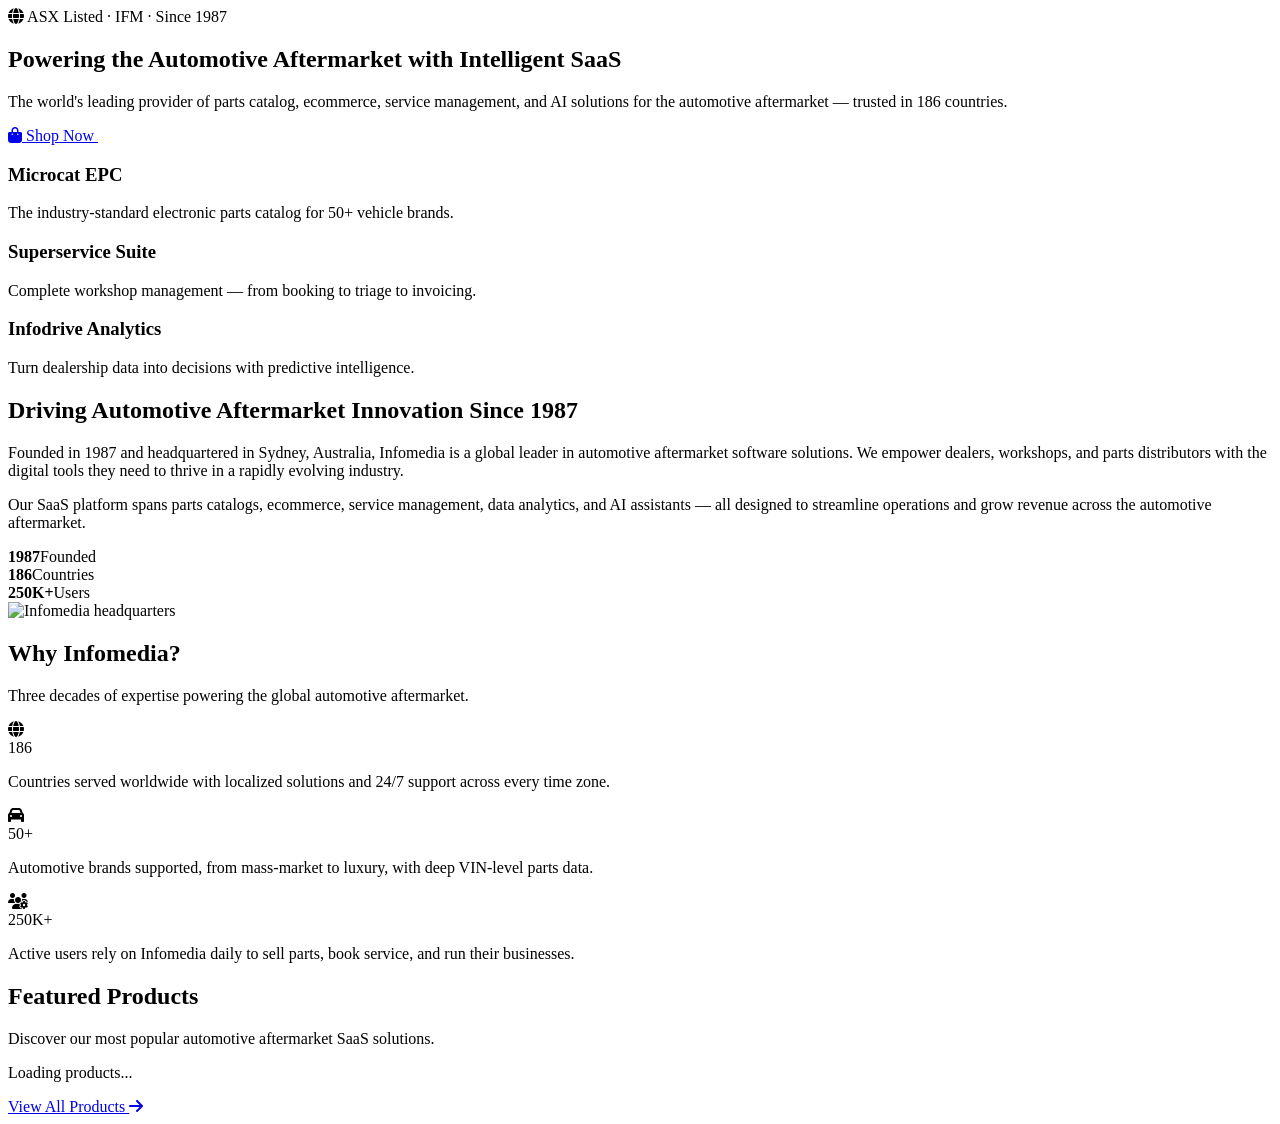
==== index.html @ 9fd180f4 "Add files via upload" ====
<!DOCTYPE html>
<html lang="en">
<!-- index.html: 入口文件，自动重定向到 home.html -->
<head>
  <meta charset="UTF-8">
  <title>Infomedia</title>
  <!-- 立即跳转到首页 -->
  <meta http-equiv="refresh" content="0; url=home.html">
  <script>window.location.href = 'home.html';</script>
</head>
<body>Redirecting to <a href="home.html">home page</a>...</body>
</html>
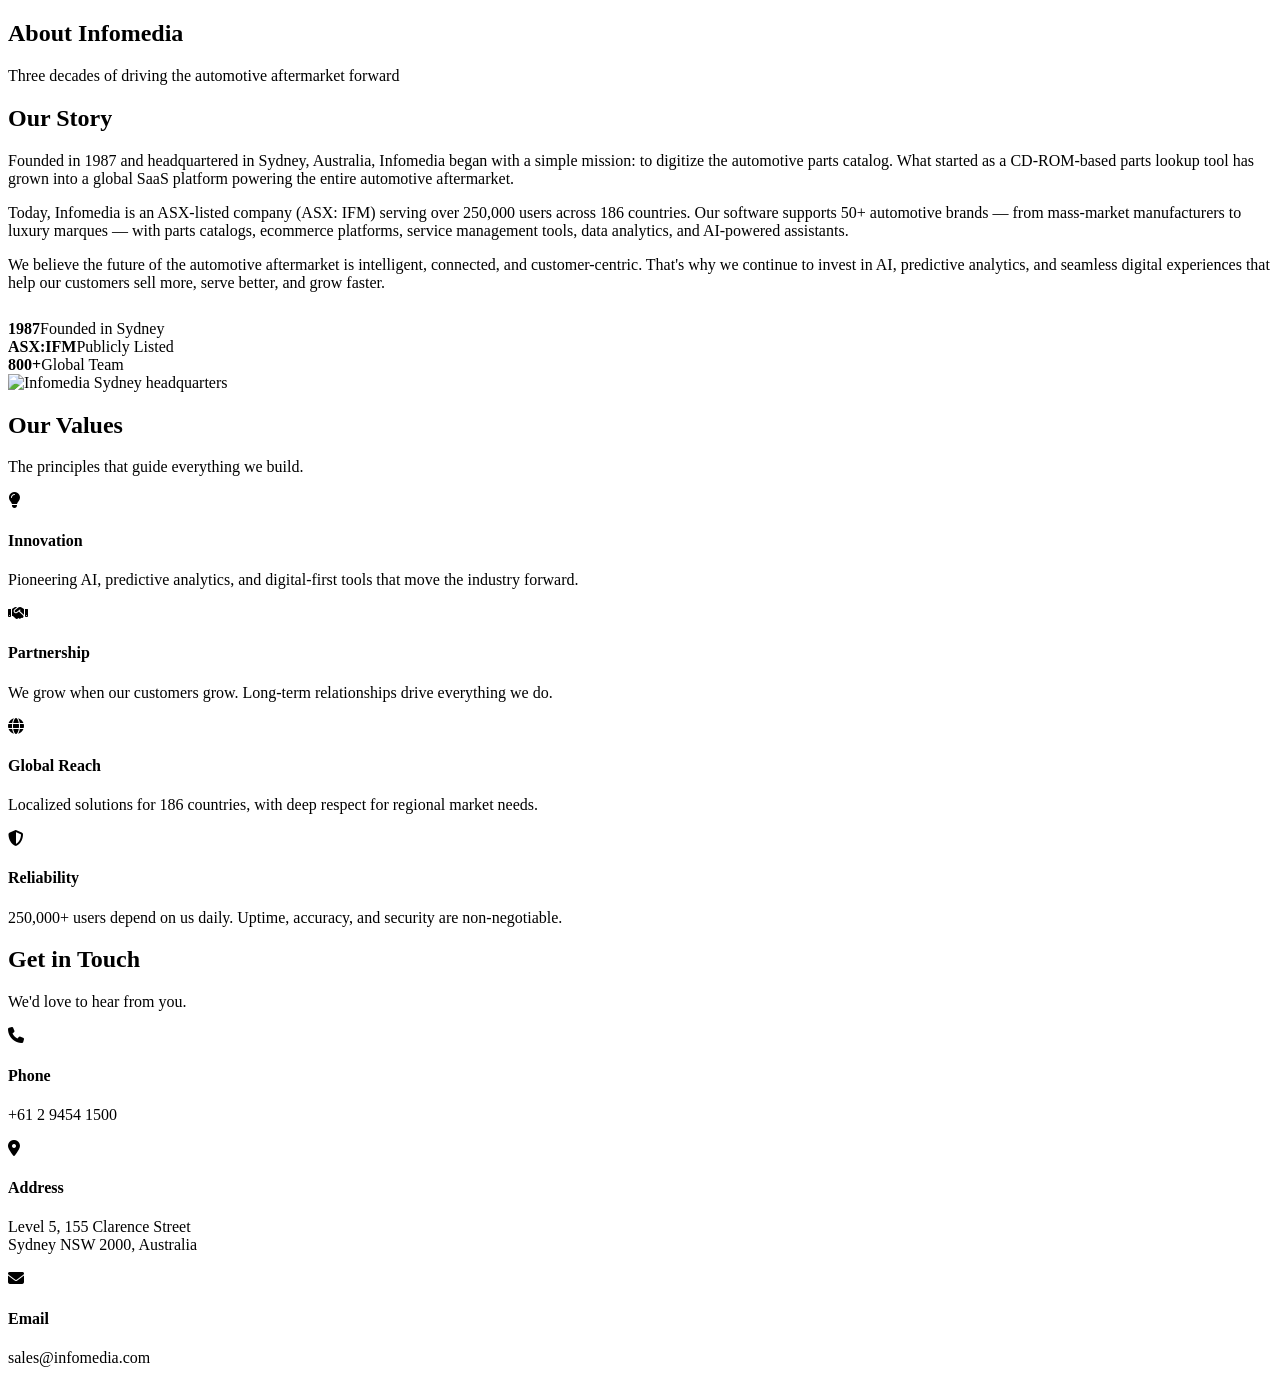
==== commit a3f7e47b: "Add files via upload" ====
--- a/index.html
+++ b/index.html
@@ -1,12 +1,116 @@
 <!DOCTYPE html>
 <html lang="en">
-<!-- index.html: 入口文件，自动重定向到 home.html -->
+<!-- about.html: 关于我们 - 公司故事 + 价值观 + 联系信息 -->
 <head>
   <meta charset="UTF-8">
-  <title>Infomedia</title>
-  <!-- 立即跳转到首页 -->
-  <meta http-equiv="refresh" content="0; url=home.html">
-  <script>window.location.href = 'home.html';</script>
+  <meta name="viewport" content="width=device-width, initial-scale=1.0">
+  <title>About Us | Infomedia</title>
+  <meta name="description" content="Infomedia: founded in 1987, headquartered in Sydney, Australia. Powering the automotive aftermarket worldwide.">
+  <link rel="preconnect" href="https://fonts.googleapis.com">
+  <link rel="preconnect" href="https://fonts.gstatic.com" crossorigin>
+  <link href="https://fonts.googleapis.com/css2?family=Space+Grotesk:wght@400;500;600;700&family=Inter:wght@400;500;600;700&family=JetBrains+Mono:wght@500;700&display=swap" rel="stylesheet">
+  <link rel="stylesheet" href="https://cdnjs.cloudflare.com/ajax/libs/font-awesome/6.5.1/css/all.min.css">
+  <link rel="stylesheet" href="css/style.css">
 </head>
-<body>Redirecting to <a href="home.html">home page</a>...</body>
-</html>
+<body>
+  <div id="header-mount"></div>
+
+  <main>
+    <!-- 顶部标题区 -->
+    <section class="about-hero">
+      <h1>About Infomedia</h1>
+      <p>Three decades of driving the automotive aftermarket forward</p>
+    </section>
+
+    <!-- 公司故事（1987 成立，悉尼总部） -->
+    <section class="section">
+      <div class="container">
+        <div class="about-story">
+          <div>
+            <h2>Our Story</h2>
+            <p>Founded in 1987 and headquartered in Sydney, Australia, Infomedia began with a simple mission: to digitize the automotive parts catalog. What started as a CD-ROM-based parts lookup tool has grown into a global SaaS platform powering the entire automotive aftermarket.</p>
+            <p>Today, Infomedia is an ASX-listed company (ASX: IFM) serving over 250,000 users across 186 countries. Our software supports 50+ automotive brands — from mass-market manufacturers to luxury marques — with parts catalogs, ecommerce platforms, service management tools, data analytics, and AI-powered assistants.</p>
+            <p>We believe the future of the automotive aftermarket is intelligent, connected, and customer-centric. That's why we continue to invest in AI, predictive analytics, and seamless digital experiences that help our customers sell more, serve better, and grow faster.</p>
+            <div class="stat-row" style="margin-top:28px;">
+              <div class="stat"><strong>1987</strong><span>Founded in Sydney</span></div>
+              <div class="stat"><strong>ASX:IFM</strong><span>Publicly Listed</span></div>
+              <div class="stat"><strong>800+</strong><span>Global Team</span></div>
+            </div>
+          </div>
+          <!-- 公司图片 800×450（16:9） -->
+          <div class="about-image">
+            <img src="https://trae-api-cn.mchost.guru/api/ide/v1/text_to_image?prompt=modern%20Sydney%20office%20building%20technology%20company%20headquarters%20automotive%20software%20bright&image_size=landscape_16_9" alt="Infomedia Sydney headquarters">
+          </div>
+        </div>
+      </div>
+    </section>
+
+    <!-- 价值观卡片（4 个） -->
+    <section class="section section-alt">
+      <div class="container">
+        <div class="section-title">
+          <h2>Our Values</h2>
+          <p>The principles that guide everything we build.</p>
+          <div class="title-divider"></div>
+        </div>
+        <div class="values-grid">
+          <div class="value-card">
+            <div class="value-icon"><i class="fa-solid fa-lightbulb"></i></div>
+            <h4>Innovation</h4>
+            <p>Pioneering AI, predictive analytics, and digital-first tools that move the industry forward.</p>
+          </div>
+          <div class="value-card">
+            <div class="value-icon"><i class="fa-solid fa-handshake"></i></div>
+            <h4>Partnership</h4>
+            <p>We grow when our customers grow. Long-term relationships drive everything we do.</p>
+          </div>
+          <div class="value-card">
+            <div class="value-icon"><i class="fa-solid fa-globe"></i></div>
+            <h4>Global Reach</h4>
+            <p>Localized solutions for 186 countries, with deep respect for regional market needs.</p>
+          </div>
+          <div class="value-card">
+            <div class="value-icon"><i class="fa-solid fa-shield-halved"></i></div>
+            <h4>Reliability</h4>
+            <p>250,000+ users depend on us daily. Uptime, accuracy, and security are non-negotiable.</p>
+          </div>
+        </div>
+      </div>
+    </section>
+
+    <!-- 联系信息 -->
+    <section class="section">
+      <div class="container">
+        <div class="section-title">
+          <h2>Get in Touch</h2>
+          <p>We'd love to hear from you.</p>
+          <div class="title-divider"></div>
+        </div>
+        <div class="contact-card">
+          <div class="contact-item">
+            <i class="fa-solid fa-phone"></i>
+            <h4>Phone</h4>
+            <p>+61 2 9454 1500</p>
+          </div>
+          <div class="contact-item">
+            <i class="fa-solid fa-location-dot"></i>
+            <h4>Address</h4>
+            <p>Level 5, 155 Clarence Street<br>Sydney NSW 2000, Australia</p>
+          </div>
+          <div class="contact-item">
+            <i class="fa-solid fa-envelope"></i>
+            <h4>Email</h4>
+            <p>sales@infomedia.com</p>
+          </div>
+        </div>
+      </div>
+    </section>
+  </main>
+
+  <div id="footer-mount"></div>
+
+  <script src="js/storage.js"></script>
+  <script src="js/validation.js"></script>
+  <script src="js/main.js"></script>
+</body>
+</html>
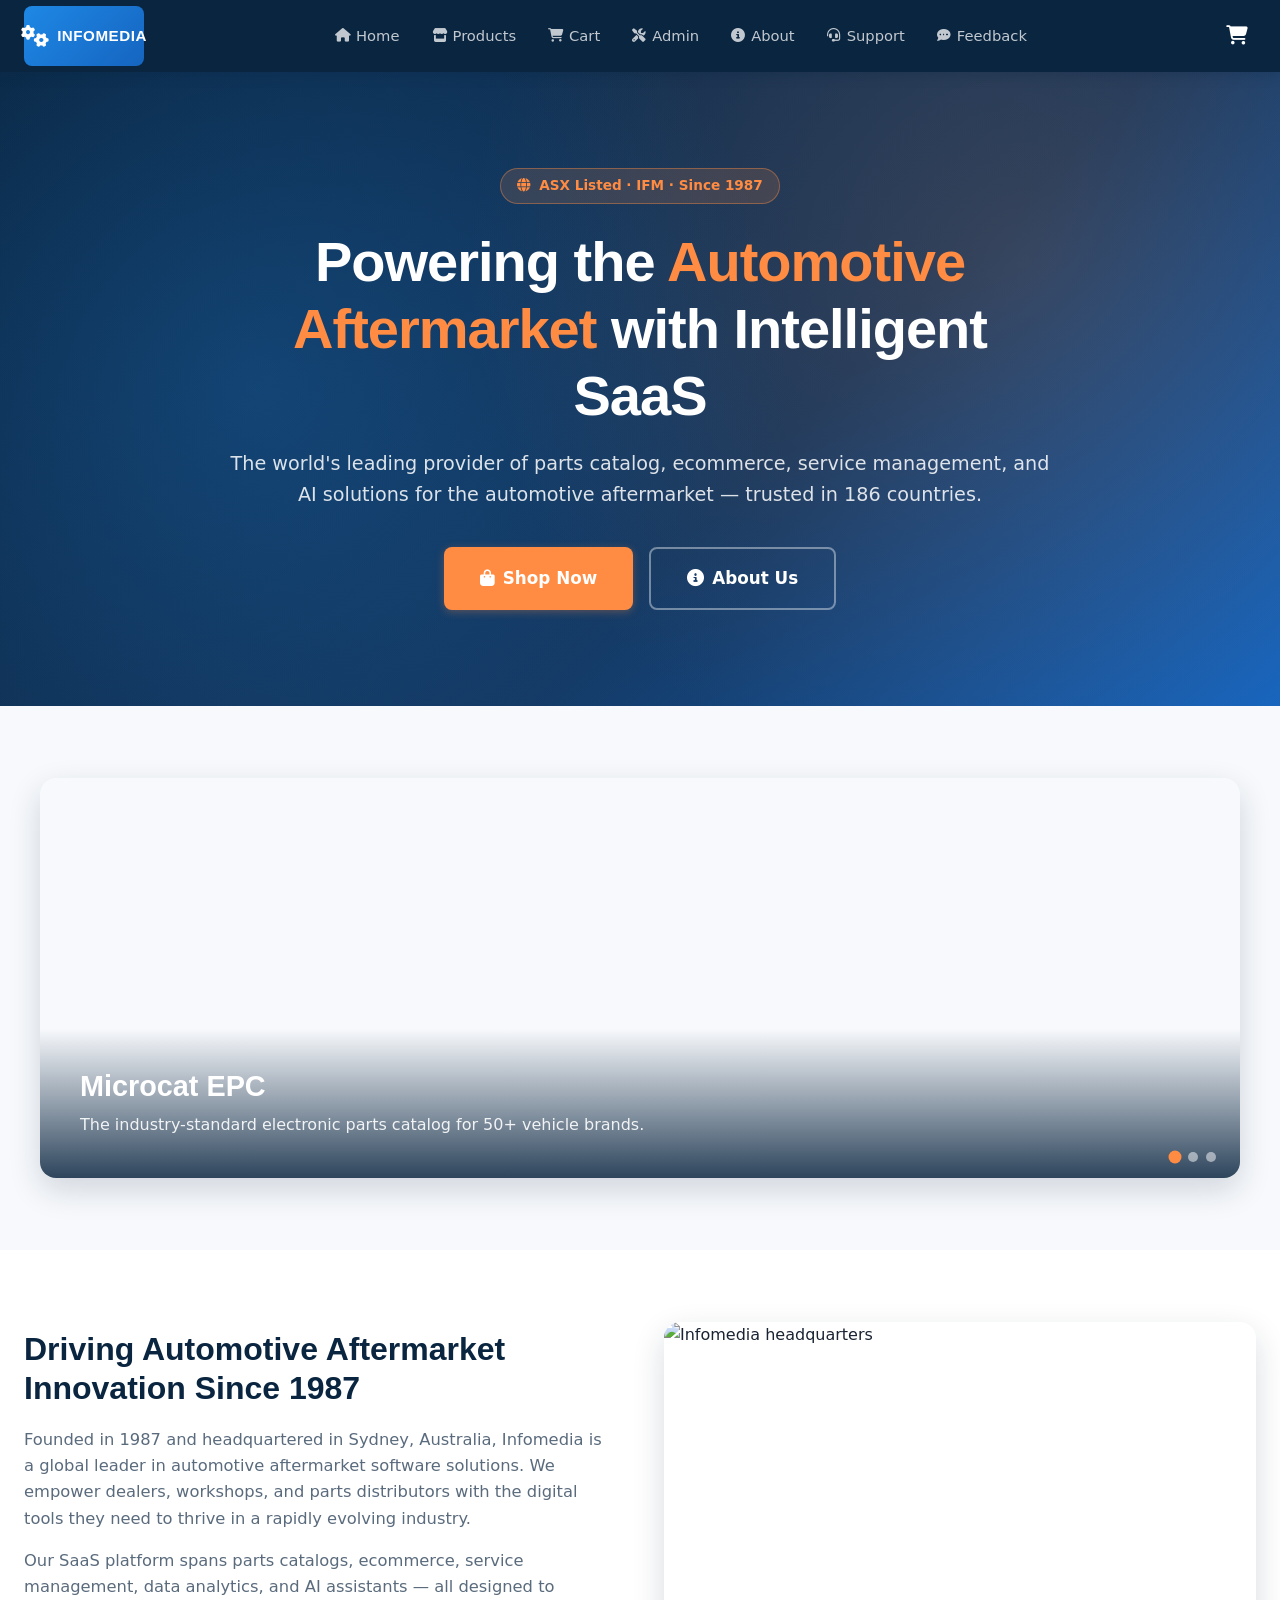
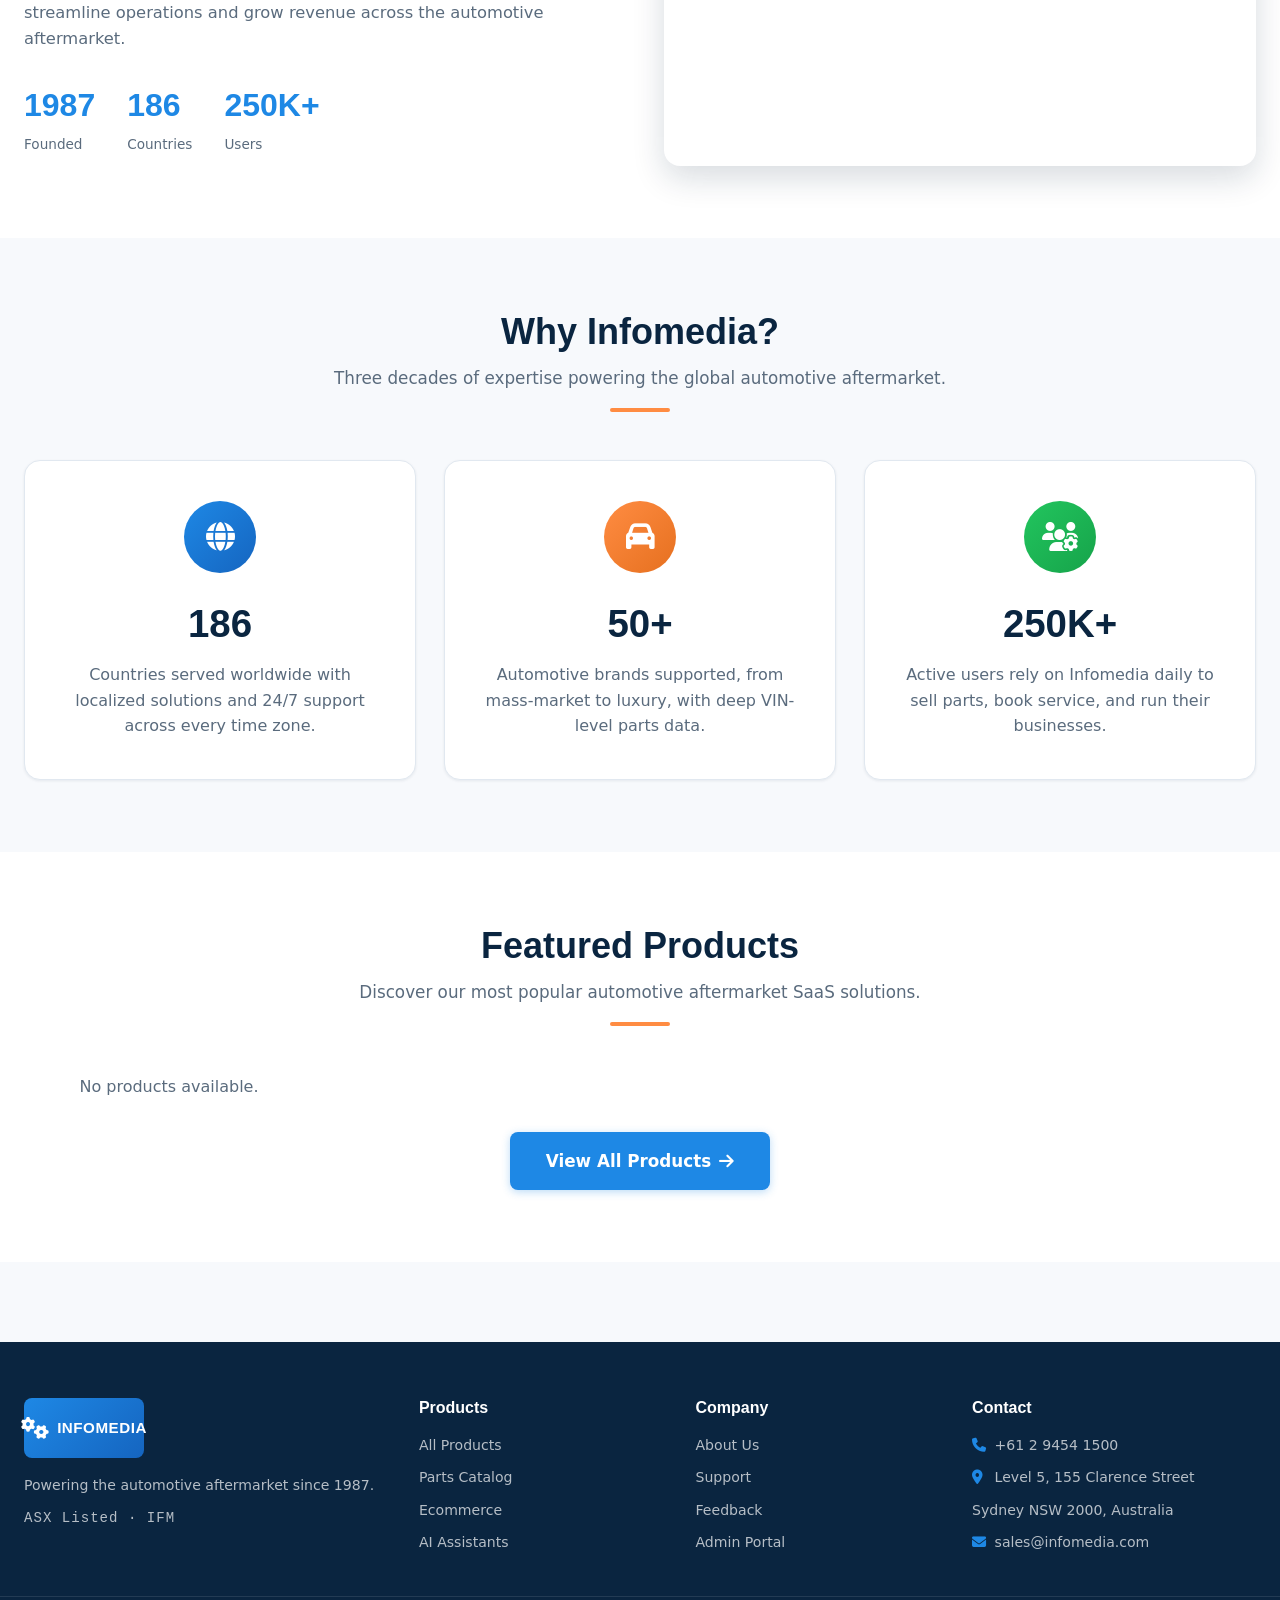
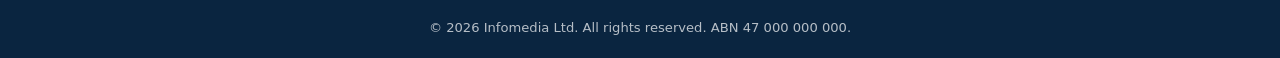
==== commit 2f221ee3: "Add files via upload" ====
--- a/index.html
+++ b/index.html
@@ -1,116 +1,166 @@
 <!DOCTYPE html>
 <html lang="en">
-<!-- about.html: 关于我们 - 公司故事 + 价值观 + 联系信息 -->
+<!-- home.html: 首页 - Hero + Banner 轮播 + 公司简介 + 特色卡片 + 精选产品 -->
 <head>
   <meta charset="UTF-8">
   <meta name="viewport" content="width=device-width, initial-scale=1.0">
-  <title>About Us | Infomedia</title>
-  <meta name="description" content="Infomedia: founded in 1987, headquartered in Sydney, Australia. Powering the automotive aftermarket worldwide.">
+  <title>Infomedia | Automotive Aftermarket SaaS Solutions</title>
+  <meta name="description" content="Infomedia - ASX-listed leader in automotive aftermarket software since 1987. Serving 186 countries, 50+ brands, 250,000+ users.">
+  <!-- Google Fonts: Space Grotesk(标题) + Inter(正文) + JetBrains Mono(价格) -->
   <link rel="preconnect" href="https://fonts.googleapis.com">
   <link rel="preconnect" href="https://fonts.gstatic.com" crossorigin>
   <link href="https://fonts.googleapis.com/css2?family=Space+Grotesk:wght@400;500;600;700&family=Inter:wght@400;500;600;700&family=JetBrains+Mono:wght@500;700&display=swap" rel="stylesheet">
+  <!-- Font Awesome CDN 图标 -->
   <link rel="stylesheet" href="https://cdnjs.cloudflare.com/ajax/libs/font-awesome/6.5.1/css/all.min.css">
-  <link rel="stylesheet" href="css/style.css">
+  <!-- 修改了这里：去掉了 css/ -->
+  <link rel="stylesheet" href="style.css">
 </head>
 <body>
+  <!-- Header 挂载点（由 main.js 动态注入） -->
   <div id="header-mount"></div>
 
   <main>
-    <!-- 顶部标题区 -->
-    <section class="about-hero">
-      <h1>About Infomedia</h1>
-      <p>Three decades of driving the automotive aftermarket forward</p>
+    <!-- ===== Hero 区域 ===== -->
+    <section class="hero">
+      <div class="hero-content">
+        <span class="hero-badge">
+          <i class="fa-solid fa-globe"></i> ASX Listed · IFM · Since 1987
+        </span>
+        <h1>Powering the <span class="accent">Automotive Aftermarket</span> with Intelligent SaaS</h1>
+        <p>The world's leading provider of parts catalog, ecommerce, service management, and AI solutions for the automotive aftermarket — trusted in 186 countries.</p>
+        <div class="hero-actions">
+          <a href="products.html" class="btn btn-accent btn-lg">
+            <i class="fa-solid fa-bag-shopping"></i> Shop Now
+          </a>
+          <a href="about.html" class="btn btn-outline btn-lg" style="color:#fff; border-color:rgba(255,255,255,0.4);">
+            <i class="fa-solid fa-circle-info"></i> About Us
+          </a>
+        </div>
+      </div>
     </section>
 
-    <!-- 公司故事（1987 成立，悉尼总部） -->
+    <!-- ===== Banner 轮播图（3 张，1200×400） ===== -->
     <section class="section">
       <div class="container">
-        <div class="about-story">
-          <div>
-            <h2>Our Story</h2>
-            <p>Founded in 1987 and headquartered in Sydney, Australia, Infomedia began with a simple mission: to digitize the automotive parts catalog. What started as a CD-ROM-based parts lookup tool has grown into a global SaaS platform powering the entire automotive aftermarket.</p>
-            <p>Today, Infomedia is an ASX-listed company (ASX: IFM) serving over 250,000 users across 186 countries. Our software supports 50+ automotive brands — from mass-market manufacturers to luxury marques — with parts catalogs, ecommerce platforms, service management tools, data analytics, and AI-powered assistants.</p>
-            <p>We believe the future of the automotive aftermarket is intelligent, connected, and customer-centric. That's why we continue to invest in AI, predictive analytics, and seamless digital experiences that help our customers sell more, serve better, and grow faster.</p>
-            <div class="stat-row" style="margin-top:28px;">
-              <div class="stat"><strong>1987</strong><span>Founded in Sydney</span></div>
-              <div class="stat"><strong>ASX:IFM</strong><span>Publicly Listed</span></div>
-              <div class="stat"><strong>800+</strong><span>Global Team</span></div>
+        <div class="banner-carousel" id="bannerCarousel">
+          <!-- 轮播图 1 -->
+          <div class="banner-slide active" style="background-image: url('https://trae-api-cn.mchost.guru/api/ide/v1/text_to_image?prompt=modern%20automotive%20workshop%20with%20digital%20screens%20parts%20catalog%20software%20blue%20tone&image_size=landscape_16_9');">
+            <div class="banner-slide-content">
+              <h3>Microcat EPC</h3>
+              <p>The industry-standard electronic parts catalog for 50+ vehicle brands.</p>
             </div>
           </div>
-          <!-- 公司图片 800×450（16:9） -->
-          <div class="about-image">
-            <img src="https://trae-api-cn.mchost.guru/api/ide/v1/text_to_image?prompt=modern%20Sydney%20office%20building%20technology%20company%20headquarters%20automotive%20software%20bright&image_size=landscape_16_9" alt="Infomedia Sydney headquarters">
+          <!-- 轮播图 2 -->
+          <div class="banner-slide" style="background-image: url('https://trae-api-cn.mchost.guru/api/ide/v1/text_to_image?prompt=automotive%20service%20center%20technician%20tablet%20booking%20scheduling%20modern%20interface&image_size=landscape_16_9');">
+            <div class="banner-slide-content">
+              <h3>Superservice Suite</h3>
+              <p>Complete workshop management — from booking to triage to invoicing.</p>
+            </div>
+          </div>
+          <!-- 轮播图 3 -->
+          <div class="banner-slide" style="background-image: url('https://trae-api-cn.mchost.guru/api/ide/v1/text_to_image?prompt=automotive%20data%20analytics%20dashboard%20charts%20business%20intelligence%20dark%20blue%20theme&image_size=landscape_16_9');">
+            <div class="banner-slide-content">
+              <h3>Infodrive Analytics</h3>
+              <p>Turn dealership data into decisions with predictive intelligence.</p>
+            </div>
+          </div>
+          <!-- 轮播指示器 -->
+          <div class="banner-dots">
+            <span class="banner-dot active"></span>
+            <span class="banner-dot"></span>
+            <span class="banner-dot"></span>
           </div>
         </div>
       </div>
     </section>
 
-    <!-- 价值观卡片（4 个） -->
+    <!-- ===== 公司简介 ===== -->
     <section class="section section-alt">
       <div class="container">
-        <div class="section-title">
-          <h2>Our Values</h2>
-          <p>The principles that guide everything we build.</p>
-          <div class="title-divider"></div>
-        </div>
-        <div class="values-grid">
-          <div class="value-card">
-            <div class="value-icon"><i class="fa-solid fa-lightbulb"></i></div>
-            <h4>Innovation</h4>
-            <p>Pioneering AI, predictive analytics, and digital-first tools that move the industry forward.</p>
+        <div class="intro-grid">
+          <div class="intro-text">
+            <h2>Driving Automotive Aftermarket Innovation Since 1987</h2>
+            <p>Founded in 1987 and headquartered in Sydney, Australia, Infomedia is a global leader in automotive aftermarket software solutions. We empower dealers, workshops, and parts distributors with the digital tools they need to thrive in a rapidly evolving industry.</p>
+            <p>Our SaaS platform spans parts catalogs, ecommerce, service management, data analytics, and AI assistants — all designed to streamline operations and grow revenue across the automotive aftermarket.</p>
+            <div class="stat-row">
+              <div class="stat"><strong>1987</strong><span>Founded</span></div>
+              <div class="stat"><strong>186</strong><span>Countries</span></div>
+              <div class="stat"><strong>250K+</strong><span>Users</span></div>
+            </div>
           </div>
-          <div class="value-card">
-            <div class="value-icon"><i class="fa-solid fa-handshake"></i></div>
-            <h4>Partnership</h4>
-            <p>We grow when our customers grow. Long-term relationships drive everything we do.</p>
-          </div>
-          <div class="value-card">
-            <div class="value-icon"><i class="fa-solid fa-globe"></i></div>
-            <h4>Global Reach</h4>
-            <p>Localized solutions for 186 countries, with deep respect for regional market needs.</p>
-          </div>
-          <div class="value-card">
-            <div class="value-icon"><i class="fa-solid fa-shield-halved"></i></div>
-            <h4>Reliability</h4>
-            <p>250,000+ users depend on us daily. Uptime, accuracy, and security are non-negotiable.</p>
+          <div class="intro-image">
+            <img src="https://trae-api-cn.mchost.guru/api/ide/v1/text_to_image?prompt=Infomedia%20Sydney%20headquarters%20office%20building%20modern%20automotive%20technology%20company&image_size=landscape_4_3" alt="Infomedia headquarters">
           </div>
         </div>
       </div>
     </section>
 
-    <!-- 联系信息 -->
+    <!-- ===== 特色卡片（3 个） ===== -->
     <section class="section">
       <div class="container">
         <div class="section-title">
-          <h2>Get in Touch</h2>
-          <p>We'd love to hear from you.</p>
+          <h2>Why Infomedia?</h2>
+          <p>Three decades of expertise powering the global automotive aftermarket.</p>
           <div class="title-divider"></div>
         </div>
-        <div class="contact-card">
-          <div class="contact-item">
-            <i class="fa-solid fa-phone"></i>
-            <h4>Phone</h4>
-            <p>+61 2 9454 1500</p>
+        <div class="feature-grid">
+          <!-- 卡片 1：全球 186 国 -->
+          <div class="feature-card">
+            <div class="feature-icon"><i class="fa-solid fa-globe"></i></div>
+            <div class="stat">186</div>
+            <p>Countries served worldwide with localized solutions and 24/7 support across every time zone.</p>
           </div>
-          <div class="contact-item">
-            <i class="fa-solid fa-location-dot"></i>
-            <h4>Address</h4>
-            <p>Level 5, 155 Clarence Street<br>Sydney NSW 2000, Australia</p>
+          <!-- 卡片 2：50+ 汽车品牌 -->
+          <div class="feature-card">
+            <div class="feature-icon"><i class="fa-solid fa-car"></i></div>
+            <div class="stat">50+</div>
+            <p>Automotive brands supported, from mass-market to luxury, with deep VIN-level parts data.</p>
           </div>
-          <div class="contact-item">
-            <i class="fa-solid fa-envelope"></i>
-            <h4>Email</h4>
-            <p>sales@infomedia.com</p>
+          <!-- 卡片 3：25 万+ 用户 -->
+          <div class="feature-card">
+            <div class="feature-icon"><i class="fa-solid fa-users-gear"></i></div>
+            <div class="stat">250K+</div>
+            <p>Active users rely on Infomedia daily to sell parts, book service, and run their businesses.</p>
           </div>
+        </div>
+      </div>
+    </section>
+
+    <!-- ===== 精选产品（4 个） ===== -->
+    <section class="section section-alt">
+      <div class="container">
+        <div class="section-title">
+          <h2>Featured Products</h2>
+          <p>Discover our most popular automotive aftermarket SaaS solutions.</p>
+          <div class="title-divider"></div>
+        </div>
+        <div class="product-grid" id="featuredGrid">
+          <!-- 由 products.js 动态渲染 -->
+          <p class="text-muted text-center">Loading products...</p>
+        </div>
+        <div class="text-center mt-4">
+          <a href="products.html" class="btn btn-primary btn-lg">
+            View All Products <i class="fa-solid fa-arrow-right"></i>
+          </a>
         </div>
       </div>
     </section>
   </main>
 
+  <!-- Footer 挂载点 -->
   <div id="footer-mount"></div>
 
-  <script src="js/storage.js"></script>
-  <script src="js/validation.js"></script>
-  <script src="js/main.js"></script>
+  <!-- JS 模块加载（顺序：storage → validation → main → products） -->
+  <!-- 修改了这里：去掉了 js/ -->
+  <script src="storage.js"></script>
+  <script src="validation.js"></script>
+  <script src="main.js"></script>
+  <script src="products.js"></script>
+  <script>
+    // 首页初始化精选产品（ES7 async/await 由 products.js 处理）
+    document.addEventListener('DOMContentLoaded', () => {
+      Products.initFeaturedProducts();
+    });
+  </script>
 </body>
 </html>
--- a/style.css
+++ b/style.css
@@ -0,0 +1,1946 @@
+/* ============================================================
+   Infomedia 电商平台 - 全局样式表
+   设计系统：深海军蓝(#0A2540) + 电光蓝(#1E88E5) + 琥珀橙(#FF8C42)
+   桌面优先响应式：桌面 4列 / 平板 3列 / 手机 2列
+   ============================================================ */
+
+/* ---------- 1. CSS 变量（设计令牌） ---------- */
+:root {
+  /* 主色 - 科技感 */
+  --navy: #0A2540;
+  --navy-light: #14365E;
+  --electric: #1E88E5;
+  --electric-dark: #1565C0;
+
+  /* 强调色 - 汽车工业感 */
+  --amber: #FF8C42;
+  --amber-dark: #E6701F;
+
+  /* 中性色 */
+  --bg: #F7F9FC;
+  --bg-alt: #FFFFFF;
+  --text: #1A2332;
+  --text-muted: #5A6B7D;
+  --border: #E1E8F0;
+
+  /* 语义色 */
+  --success: #22C55E;
+  --warning: #F59E0B;
+  --danger: #EF4444;
+
+  /* 阴影 */
+  --shadow-sm: 0 1px 3px rgba(10, 37, 64, 0.08);
+  --shadow-md: 0 4px 16px rgba(10, 37, 64, 0.10);
+  --shadow-lg: 0 12px 32px rgba(10, 37, 64, 0.16);
+
+  /* 圆角 */
+  --radius-sm: 6px;
+  --radius-md: 8px;
+  --radius-lg: 16px;
+
+  /* 字体 */
+  --font-display: 'Space Grotesk', sans-serif;
+  --font-body: 'Inter', system-ui, sans-serif;
+  --font-mono: 'JetBrains Mono', monospace;
+}
+
+/* ---------- 2. 基础重置 ---------- */
+* {
+  margin: 0;
+  padding: 0;
+  box-sizing: border-box;
+}
+
+html {
+  scroll-behavior: smooth;
+}
+
+body {
+  font-family: var(--font-body);
+  color: var(--text);
+  background: var(--bg);
+  line-height: 1.6;
+  min-height: 100vh;
+  display: flex;
+  flex-direction: column;
+}
+
+a {
+  color: inherit;
+  text-decoration: none;
+}
+
+img {
+  max-width: 100%;
+  display: block;
+}
+
+h1, h2, h3, h4, h5 {
+  font-family: var(--font-display);
+  font-weight: 700;
+  line-height: 1.2;
+  color: var(--navy);
+}
+
+button {
+  font-family: inherit;
+  cursor: pointer;
+  border: none;
+  background: none;
+}
+
+input, select, textarea {
+  font-family: inherit;
+  font-size: 1rem;
+}
+
+/* 主内容区域留出顶部固定 Header 的高度 */
+main {
+  flex: 1;
+  padding-top: 72px;
+}
+
+/* ---------- 3. Header ---------- */
+.site-header {
+  position: fixed;
+  top: 0;
+  left: 0;
+  right: 0;
+  height: 72px;
+  background: var(--navy);
+  z-index: 1000;
+  box-shadow: 0 2px 12px rgba(10, 37, 64, 0.25);
+}
+
+.header-inner {
+  max-width: 1280px;
+  height: 100%;
+  margin: 0 auto;
+  padding: 0 24px;
+  display: flex;
+  align-items: center;
+  justify-content: space-between;
+  gap: 24px;
+}
+
+/* Logo 容器（120×60） */
+.logo-box {
+  width: 120px;
+  height: 60px;
+  background: linear-gradient(135deg, var(--electric), var(--electric-dark));
+  border-radius: var(--radius-md);
+  display: flex;
+  align-items: center;
+  justify-content: center;
+  gap: 8px;
+  color: #fff;
+}
+
+.logo-box i {
+  font-size: 1.4rem;
+}
+
+.logo-text {
+  font-family: var(--font-display);
+  font-weight: 700;
+  font-size: 0.95rem;
+  letter-spacing: 0.5px;
+}
+
+/* 主导航 */
+.main-nav {
+  display: flex;
+  gap: 4px;
+  flex: 1;
+  justify-content: center;
+}
+
+.nav-link {
+  display: flex;
+  align-items: center;
+  gap: 6px;
+  padding: 8px 14px;
+  color: rgba(255, 255, 255, 0.75);
+  border-radius: var(--radius-md);
+  font-size: 0.92rem;
+  font-weight: 500;
+  transition: all 0.2s ease;
+}
+
+.nav-link i {
+  font-size: 0.85rem;
+}
+
+.nav-link:hover {
+  color: #fff;
+  background: rgba(255, 255, 255, 0.08);
+}
+
+.nav-link.active {
+  color: #fff;
+  background: var(--electric);
+  box-shadow: 0 2px 8px rgba(30, 136, 229, 0.4);
+}
+
+/* Header 右侧操作区 */
+.header-actions {
+  display: flex;
+  align-items: center;
+  gap: 12px;
+}
+
+.cart-icon-link {
+  position: relative;
+  color: #fff;
+  font-size: 1.2rem;
+  padding: 8px;
+  border-radius: var(--radius-md);
+  transition: background 0.2s;
+}
+
+.cart-icon-link:hover {
+  background: rgba(255, 255, 255, 0.1);
+}
+
+.cart-badge {
+  position: absolute;
+  top: 0;
+  right: 0;
+  min-width: 20px;
+  height: 20px;
+  padding: 0 5px;
+  background: var(--amber);
+  color: #fff;
+  font-size: 0.7rem;
+  font-weight: 700;
+  border-radius: 10px;
+  display: flex;
+  align-items: center;
+  justify-content: center;
+}
+
+/* 移动端汉堡按钮（默认隐藏） */
+.mobile-nav-toggle {
+  display: none;
+  color: #fff;
+  font-size: 1.4rem;
+  padding: 8px;
+}
+
+/* ---------- 4. Footer ---------- */
+.site-footer {
+  background: var(--navy);
+  color: rgba(255, 255, 255, 0.7);
+  margin-top: 80px;
+}
+
+.footer-inner {
+  max-width: 1280px;
+  margin: 0 auto;
+  padding: 56px 24px 32px;
+  display: grid;
+  grid-template-columns: 1.5fr 1fr 1fr 1.2fr;
+  gap: 40px;
+}
+
+.footer-brand .logo-box {
+  margin-bottom: 16px;
+}
+
+.footer-tagline {
+  font-size: 0.9rem;
+  margin-bottom: 8px;
+}
+
+.footer-stock {
+  font-family: var(--font-mono);
+  font-size: 0.8rem;
+  color: var(--amber);
+  letter-spacing: 1px;
+}
+
+.footer-col h4 {
+  color: #fff;
+  font-size: 1rem;
+  margin-bottom: 16px;
+}
+
+.footer-col a,
+.footer-col p {
+  display: block;
+  font-size: 0.88rem;
+  color: rgba(255, 255, 255, 0.7);
+  margin-bottom: 10px;
+  transition: color 0.2s;
+}
+
+.footer-col a:hover {
+  color: var(--electric);
+}
+
+.footer-col p i {
+  width: 18px;
+  color: var(--electric);
+}
+
+.footer-bottom {
+  border-top: 1px solid rgba(255, 255, 255, 0.1);
+  padding: 20px 24px;
+  text-align: center;
+  font-size: 0.82rem;
+}
+
+/* ---------- 5. 通用按钮 ---------- */
+.btn {
+  display: inline-flex;
+  align-items: center;
+  justify-content: center;
+  gap: 8px;
+  padding: 12px 24px;
+  font-size: 0.95rem;
+  font-weight: 600;
+  border-radius: var(--radius-md);
+  transition: all 0.2s ease;
+  cursor: pointer;
+  white-space: nowrap;
+}
+
+.btn-primary {
+  background: var(--electric);
+  color: #fff;
+  box-shadow: 0 2px 8px rgba(30, 136, 229, 0.3);
+}
+
+.btn-primary:hover {
+  background: var(--electric-dark);
+  transform: translateY(-2px);
+  box-shadow: 0 6px 16px rgba(30, 136, 229, 0.4);
+}
+
+.btn-accent {
+  background: var(--amber);
+  color: #fff;
+  box-shadow: 0 2px 8px rgba(255, 140, 66, 0.3);
+}
+
+.btn-accent:hover {
+  background: var(--amber-dark);
+  transform: translateY(-2px);
+}
+
+.btn-outline {
+  background: transparent;
+  color: var(--electric);
+  border: 2px solid var(--electric);
+}
+
+.btn-outline:hover {
+  background: var(--electric);
+  color: #fff;
+}
+
+.btn-danger {
+  background: var(--danger);
+  color: #fff;
+}
+
+.btn-danger:hover {
+  background: #C73333;
+}
+
+.btn-ghost {
+  background: transparent;
+  color: var(--text-muted);
+  padding: 8px 12px;
+}
+
+.btn-ghost:hover {
+  background: var(--bg);
+  color: var(--text);
+}
+
+.btn-sm {
+  padding: 6px 14px;
+  font-size: 0.85rem;
+}
+
+.btn-lg {
+  padding: 16px 36px;
+  font-size: 1.05rem;
+}
+
+.btn:disabled {
+  opacity: 0.5;
+  cursor: not-allowed;
+  transform: none !important;
+}
+
+/* ---------- 6. 容器与区块 ---------- */
+.container {
+  max-width: 1280px;
+  margin: 0 auto;
+  padding: 0 24px;
+}
+
+.section {
+  padding: 72px 0;
+}
+
+.section-alt {
+  background: var(--bg-alt);
+}
+
+.section-title {
+  text-align: center;
+  margin-bottom: 48px;
+}
+
+.section-title h2 {
+  font-size: 2.25rem;
+  margin-bottom: 12px;
+}
+
+.section-title p {
+  color: var(--text-muted);
+  font-size: 1.05rem;
+  max-width: 640px;
+  margin: 0 auto;
+}
+
+/* 小标题装饰线 */
+.title-divider {
+  width: 60px;
+  height: 4px;
+  background: var(--amber);
+  margin: 16px auto 0;
+  border-radius: 2px;
+}
+
+/* ---------- 7. 首页 Hero ---------- */
+.hero {
+  background: linear-gradient(135deg, var(--navy) 0%, var(--navy-light) 60%, var(--electric-dark) 100%);
+  color: #fff;
+  padding: 96px 24px;
+  text-align: center;
+  position: relative;
+  overflow: hidden;
+}
+
+.hero::before {
+  content: '';
+  position: absolute;
+  inset: 0;
+  background: radial-gradient(circle at 20% 50%, rgba(30, 136, 229, 0.25), transparent 50%),
+              radial-gradient(circle at 80% 30%, rgba(255, 140, 66, 0.15), transparent 50%);
+}
+
+.hero-content {
+  position: relative;
+  max-width: 820px;
+  margin: 0 auto;
+}
+
+.hero-badge {
+  display: inline-flex;
+  align-items: center;
+  gap: 8px;
+  padding: 6px 16px;
+  background: rgba(255, 140, 66, 0.15);
+  border: 1px solid rgba(255, 140, 66, 0.4);
+  border-radius: 20px;
+  color: var(--amber);
+  font-size: 0.85rem;
+  font-weight: 600;
+  margin-bottom: 24px;
+}
+
+.hero h1 {
+  color: #fff;
+  font-size: 3.5rem;
+  margin-bottom: 20px;
+  letter-spacing: -1px;
+}
+
+.hero h1 .accent {
+  color: var(--amber);
+}
+
+.hero p {
+  font-size: 1.2rem;
+  color: rgba(255, 255, 255, 0.85);
+  margin-bottom: 36px;
+}
+
+.hero-actions {
+  display: flex;
+  gap: 16px;
+  justify-content: center;
+  flex-wrap: wrap;
+}
+
+/* ---------- 8. 首页 Banner 轮播 ---------- */
+.banner-carousel {
+  max-width: 1200px;
+  height: 400px;
+  margin: 0 auto;
+  border-radius: var(--radius-lg);
+  overflow: hidden;
+  position: relative;
+  box-shadow: var(--shadow-lg);
+}
+
+.banner-slide {
+  position: absolute;
+  inset: 0;
+  opacity: 0;
+  transition: opacity 0.8s ease;
+  background-size: cover;
+  background-position: center;
+}
+
+.banner-slide.active {
+  opacity: 1;
+}
+
+.banner-slide-content {
+  position: absolute;
+  bottom: 0;
+  left: 0;
+  right: 0;
+  padding: 40px;
+  background: linear-gradient(transparent, rgba(10, 37, 64, 0.85));
+  color: #fff;
+}
+
+.banner-slide-content h3 {
+  color: #fff;
+  font-size: 1.8rem;
+  margin-bottom: 8px;
+}
+
+.banner-slide-content p {
+  font-size: 1rem;
+  opacity: 0.9;
+}
+
+.banner-dots {
+  position: absolute;
+  bottom: 16px;
+  right: 24px;
+  display: flex;
+  gap: 8px;
+  z-index: 2;
+}
+
+.banner-dot {
+  width: 10px;
+  height: 10px;
+  border-radius: 50%;
+  background: rgba(255, 255, 255, 0.5);
+  cursor: pointer;
+  transition: all 0.2s;
+}
+
+.banner-dot.active {
+  background: var(--amber);
+  transform: scale(1.3);
+}
+
+/* ---------- 9. 公司简介区 ---------- */
+.intro-grid {
+  display: grid;
+  grid-template-columns: 1fr 1fr;
+  gap: 48px;
+  align-items: center;
+}
+
+.intro-text h2 {
+  font-size: 2rem;
+  margin-bottom: 20px;
+}
+
+.intro-text p {
+  color: var(--text-muted);
+  margin-bottom: 16px;
+  font-size: 1.02rem;
+}
+
+.intro-text .stat-row {
+  display: flex;
+  gap: 32px;
+  margin-top: 28px;
+}
+
+.intro-text .stat strong {
+  display: block;
+  font-family: var(--font-display);
+  font-size: 2rem;
+  color: var(--electric);
+}
+
+.intro-text .stat span {
+  font-size: 0.85rem;
+  color: var(--text-muted);
+}
+
+.intro-image {
+  border-radius: var(--radius-lg);
+  overflow: hidden;
+  box-shadow: var(--shadow-lg);
+  aspect-ratio: 4 / 3;
+}
+
+.intro-image img {
+  width: 100%;
+  height: 100%;
+  object-fit: cover;
+}
+
+/* ---------- 10. 特色卡片 ---------- */
+.feature-grid {
+  display: grid;
+  grid-template-columns: repeat(3, 1fr);
+  gap: 28px;
+}
+
+.feature-card {
+  background: var(--bg-alt);
+  padding: 40px 28px;
+  border-radius: var(--radius-lg);
+  text-align: center;
+  box-shadow: var(--shadow-sm);
+  transition: all 0.3s ease;
+  border: 1px solid var(--border);
+}
+
+.feature-card:hover {
+  transform: translateY(-8px);
+  box-shadow: var(--shadow-lg);
+  border-color: var(--electric);
+}
+
+.feature-icon {
+  width: 72px;
+  height: 72px;
+  margin: 0 auto 20px;
+  border-radius: 50%;
+  background: linear-gradient(135deg, var(--electric), var(--electric-dark));
+  display: flex;
+  align-items: center;
+  justify-content: center;
+  color: #fff;
+  font-size: 1.8rem;
+}
+
+.feature-card:nth-child(2) .feature-icon {
+  background: linear-gradient(135deg, var(--amber), var(--amber-dark));
+}
+
+.feature-card:nth-child(3) .feature-icon {
+  background: linear-gradient(135deg, var(--success), #16A34A);
+}
+
+.feature-card .stat {
+  font-family: var(--font-display);
+  font-size: 2.4rem;
+  font-weight: 700;
+  color: var(--navy);
+  margin-bottom: 8px;
+}
+
+.feature-card p {
+  color: var(--text-muted);
+}
+
+/* ---------- 11. 产品网格与卡片 ---------- */
+.product-grid {
+  display: grid;
+  grid-template-columns: repeat(4, 1fr);
+  gap: 24px;
+}
+
+.product-card {
+  background: var(--bg-alt);
+  border-radius: var(--radius-lg);
+  overflow: hidden;
+  box-shadow: var(--shadow-sm);
+  transition: all 0.3s ease;
+  cursor: pointer;
+  border: 1px solid var(--border);
+  display: flex;
+  flex-direction: column;
+}
+
+.product-card:hover {
+  transform: translateY(-6px);
+  box-shadow: var(--shadow-lg);
+}
+
+.product-image {
+  width: 100%;
+  aspect-ratio: 1 / 1;
+  overflow: hidden;
+  background: var(--bg);
+  position: relative;
+}
+
+.product-image img {
+  width: 100%;
+  height: 100%;
+  object-fit: cover;
+  transition: transform 0.4s ease;
+}
+
+/* 悬停放大 1.1 倍 */
+.product-card:hover .product-image img {
+  transform: scale(1.1);
+}
+
+.product-stock-badge {
+  position: absolute;
+  top: 12px;
+  right: 12px;
+  padding: 4px 10px;
+  background: var(--success);
+  color: #fff;
+  font-size: 0.75rem;
+  font-weight: 600;
+  border-radius: 12px;
+}
+
+.product-stock-badge.low {
+  background: var(--danger);
+}
+
+.product-info {
+  padding: 18px;
+  display: flex;
+  flex-direction: column;
+  flex: 1;
+}
+
+.product-category {
+  font-size: 0.75rem;
+  color: var(--electric);
+  text-transform: uppercase;
+  letter-spacing: 1px;
+  font-weight: 600;
+  margin-bottom: 6px;
+}
+
+.product-name {
+  font-family: var(--font-display);
+  font-weight: 600;
+  font-size: 1.05rem;
+  color: var(--navy);
+  margin-bottom: 8px;
+}
+
+.product-desc {
+  font-size: 0.85rem;
+  color: var(--text-muted);
+  margin-bottom: 14px;
+  display: -webkit-box;
+  -webkit-line-clamp: 2;
+  -webkit-box-orient: vertical;
+  overflow: hidden;
+  flex: 1;
+}
+
+.product-footer {
+  display: flex;
+  align-items: center;
+  justify-content: space-between;
+}
+
+.product-price {
+  font-family: var(--font-mono);
+  font-size: 1.2rem;
+  font-weight: 700;
+  color: var(--navy);
+}
+
+.product-price .per {
+  font-size: 0.75rem;
+  font-weight: 400;
+  color: var(--text-muted);
+}
+
+/* ---------- 12. 分类筛选 ---------- */
+.filter-bar {
+  display: flex;
+  gap: 10px;
+  flex-wrap: wrap;
+  justify-content: center;
+  margin-bottom: 40px;
+}
+
+.filter-btn {
+  padding: 10px 22px;
+  background: var(--bg-alt);
+  color: var(--text-muted);
+  border: 2px solid var(--border);
+  border-radius: 24px;
+  font-weight: 600;
+  font-size: 0.9rem;
+  transition: all 0.2s;
+}
+
+.filter-btn:hover {
+  border-color: var(--electric);
+  color: var(--electric);
+}
+
+.filter-btn.active {
+  background: var(--navy);
+  color: #fff;
+  border-color: var(--navy);
+}
+
+/* ---------- 13. Modal 弹窗 ---------- */
+.modal-overlay {
+  position: fixed;
+  inset: 0;
+  background: rgba(10, 37, 64, 0.7);
+  backdrop-filter: blur(6px);
+  display: none;
+  align-items: center;
+  justify-content: center;
+  z-index: 2000;
+  padding: 20px;
+}
+
+.modal-overlay.show {
+  display: flex;
+  animation: fadeIn 0.25s ease;
+}
+
+.modal {
+  background: var(--bg-alt);
+  border-radius: var(--radius-lg);
+  width: 100%;
+  max-width: 600px;
+  max-height: 90vh;
+  overflow: hidden;
+  display: flex;
+  flex-direction: column;
+  box-shadow: var(--shadow-lg);
+  animation: slideUp 0.3s ease;
+}
+
+.modal-header {
+  display: flex;
+  align-items: center;
+  justify-content: space-between;
+  padding: 16px 24px;
+  border-bottom: 1px solid var(--border);
+}
+
+.modal-header h3 {
+  font-size: 1.3rem;
+}
+
+.modal-close {
+  font-size: 1.5rem;
+  color: var(--text-muted);
+  padding: 4px 8px;
+  border-radius: var(--radius-sm);
+  transition: all 0.2s;
+}
+
+.modal-close:hover {
+  color: var(--danger);
+  background: var(--bg);
+}
+
+.modal-body {
+  padding: 24px;
+  overflow-y: auto;
+}
+
+/* 产品 Modal 内部布局 */
+.product-modal-content {
+  display: grid;
+  grid-template-columns: 1fr 1fr;
+  gap: 24px;
+}
+
+.product-modal-image {
+  border-radius: var(--radius-md);
+  overflow: hidden;
+  cursor: zoom-in;
+  aspect-ratio: 1 / 1;
+  background: var(--bg);
+}
+
+.product-modal-image img {
+  width: 100%;
+  height: 100%;
+  object-fit: cover;
+  transition: transform 0.3s;
+}
+
+.product-modal-image:hover img {
+  transform: scale(1.05);
+}
+
+.product-modal-info .price {
+  font-family: var(--font-mono);
+  font-size: 1.8rem;
+  font-weight: 700;
+  color: var(--electric);
+  margin: 12px 0;
+}
+
+.product-modal-info .description {
+  color: var(--text-muted);
+  margin-bottom: 20px;
+  line-height: 1.7;
+}
+
+.product-modal-meta {
+  display: flex;
+  gap: 16px;
+  margin-bottom: 20px;
+  padding: 16px;
+  background: var(--bg);
+  border-radius: var(--radius-md);
+}
+
+.meta-item {
+  flex: 1;
+}
+
+.meta-item .label {
+  font-size: 0.75rem;
+  color: var(--text-muted);
+  text-transform: uppercase;
+  letter-spacing: 0.5px;
+}
+
+.meta-item .value {
+  font-weight: 600;
+  color: var(--navy);
+}
+
+.meta-item .value.low-stock {
+  color: var(--danger);
+}
+
+/* ---------- 14. Lightbox 全屏图片 ---------- */
+.lightbox {
+  position: fixed;
+  inset: 0;
+  background: rgba(0, 0, 0, 0.92);
+  display: none;
+  align-items: center;
+  justify-content: center;
+  z-index: 3000;
+  padding: 40px;
+  cursor: zoom-out;
+}
+
+.lightbox.show {
+  display: flex;
+  animation: fadeIn 0.2s ease;
+}
+
+.lightbox img {
+  max-width: 90%;
+  max-height: 90vh;
+  border-radius: var(--radius-md);
+  box-shadow: 0 20px 60px rgba(0, 0, 0, 0.5);
+}
+
+.lightbox-close {
+  position: absolute;
+  top: 24px;
+  right: 24px;
+  color: #fff;
+  font-size: 2rem;
+  padding: 8px;
+}
+
+/* ---------- 15. Toast 通知 ---------- */
+.toast {
+  position: fixed;
+  top: 88px;
+  right: 24px;
+  display: flex;
+  align-items: center;
+  gap: 12px;
+  padding: 14px 20px;
+  background: var(--navy);
+  color: #fff;
+  border-radius: var(--radius-md);
+  box-shadow: var(--shadow-lg);
+  z-index: 4000;
+  transform: translateX(120%);
+  transition: transform 0.3s ease;
+  font-weight: 500;
+}
+
+.toast.toast-show {
+  transform: translateX(0);
+}
+
+.toast i {
+  font-size: 1.2rem;
+}
+
+.toast-success i {
+  color: var(--success);
+}
+
+.toast-error i {
+  color: var(--danger);
+}
+
+.toast-info i {
+  color: var(--electric);
+}
+
+/* ---------- 16. 购物车页面 ---------- */
+.cart-layout {
+  display: grid;
+  grid-template-columns: 1fr 380px;
+  gap: 32px;
+  align-items: start;
+}
+
+.cart-items {
+  background: var(--bg-alt);
+  border-radius: var(--radius-lg);
+  padding: 24px;
+  box-shadow: var(--shadow-sm);
+}
+
+.cart-item {
+  display: grid;
+  grid-template-columns: 80px 1fr auto auto auto;
+  gap: 16px;
+  align-items: center;
+  padding: 16px 0;
+  border-bottom: 1px solid var(--border);
+}
+
+.cart-item:last-child {
+  border-bottom: none;
+}
+
+.cart-item-thumb {
+  width: 80px;
+  height: 80px;
+  border-radius: var(--radius-sm);
+  overflow: hidden;
+  background: var(--bg);
+}
+
+.cart-item-thumb img {
+  width: 100%;
+  height: 100%;
+  object-fit: cover;
+}
+
+.cart-item-info .name {
+  font-weight: 600;
+  color: var(--navy);
+  margin-bottom: 4px;
+}
+
+.cart-item-info .unit-price {
+  font-size: 0.88rem;
+  color: var(--text-muted);
+}
+
+.qty-control {
+  display: flex;
+  align-items: center;
+  gap: 0;
+  border: 1px solid var(--border);
+  border-radius: var(--radius-sm);
+  overflow: hidden;
+}
+
+.qty-btn {
+  width: 32px;
+  height: 32px;
+  background: var(--bg);
+  color: var(--navy);
+  font-size: 1rem;
+  font-weight: 600;
+  transition: background 0.2s;
+}
+
+.qty-btn:hover {
+  background: var(--electric);
+  color: #fff;
+}
+
+.qty-input {
+  width: 48px;
+  height: 32px;
+  text-align: center;
+  border: none;
+  border-left: 1px solid var(--border);
+  border-right: 1px solid var(--border);
+  font-weight: 600;
+}
+
+.qty-input:focus {
+  outline: 2px solid var(--electric);
+  outline-offset: -2px;
+}
+
+.cart-item-total {
+  font-family: var(--font-mono);
+  font-weight: 700;
+  color: var(--navy);
+  min-width: 90px;
+  text-align: right;
+}
+
+.cart-item-remove {
+  color: var(--danger);
+  font-size: 1.1rem;
+  padding: 8px;
+  border-radius: var(--radius-sm);
+  transition: background 0.2s;
+}
+
+.cart-item-remove:hover {
+  background: rgba(239, 68, 68, 0.1);
+}
+
+/* 空购物车 */
+.empty-cart {
+  text-align: center;
+  padding: 60px 20px;
+}
+
+.empty-cart i {
+  font-size: 4rem;
+  color: var(--border);
+  margin-bottom: 20px;
+}
+
+.empty-cart h3 {
+  font-size: 1.5rem;
+  margin-bottom: 12px;
+}
+
+.empty-cart p {
+  color: var(--text-muted);
+  margin-bottom: 24px;
+}
+
+/* 订单汇总侧边栏 */
+.order-summary {
+  background: var(--bg-alt);
+  border-radius: var(--radius-lg);
+  padding: 28px;
+  box-shadow: var(--shadow-sm);
+  position: sticky;
+  top: 88px;
+}
+
+.order-summary h3 {
+  font-size: 1.3rem;
+  margin-bottom: 20px;
+  padding-bottom: 16px;
+  border-bottom: 2px solid var(--border);
+}
+
+.summary-row {
+  display: flex;
+  justify-content: space-between;
+  padding: 10px 0;
+  font-size: 0.95rem;
+}
+
+.summary-row span:first-child {
+  color: var(--text-muted);
+}
+
+.summary-row.discount span:last-child {
+  color: var(--success);
+}
+
+.summary-total {
+  display: flex;
+  justify-content: space-between;
+  padding: 16px 0;
+  margin-top: 8px;
+  border-top: 2px solid var(--border);
+  font-size: 1.3rem;
+  font-weight: 700;
+  font-family: var(--font-display);
+  color: var(--navy);
+}
+
+.coupon-row {
+  display: flex;
+  gap: 8px;
+  margin: 16px 0;
+}
+
+.coupon-input {
+  flex: 1;
+  padding: 10px 14px;
+  border: 2px solid var(--border);
+  border-radius: var(--radius-md);
+  text-transform: uppercase;
+}
+
+.coupon-input:focus {
+  outline: none;
+  border-color: var(--electric);
+}
+
+.summary-actions {
+  display: flex;
+  flex-direction: column;
+  gap: 10px;
+  margin-top: 20px;
+}
+
+/* 登录表单区 */
+.login-box {
+  background: var(--bg-alt);
+  border-radius: var(--radius-lg);
+  padding: 24px;
+  margin-bottom: 24px;
+  box-shadow: var(--shadow-sm);
+  border-left: 4px solid var(--amber);
+}
+
+.login-box h3 {
+  font-size: 1.2rem;
+  margin-bottom: 16px;
+}
+
+.login-box .hint {
+  font-size: 0.82rem;
+  color: var(--text-muted);
+  margin-top: 8px;
+  padding: 8px 12px;
+  background: var(--bg);
+  border-radius: var(--radius-sm);
+}
+
+/* ---------- 17. 表单通用样式 ---------- */
+.form-group {
+  margin-bottom: 18px;
+}
+
+.form-group label {
+  display: block;
+  font-weight: 600;
+  font-size: 0.88rem;
+  color: var(--navy);
+  margin-bottom: 6px;
+}
+
+.form-group label .required {
+  color: var(--danger);
+}
+
+.form-control {
+  width: 100%;
+  padding: 12px 14px;
+  border: 2px solid var(--border);
+  border-radius: var(--radius-md);
+  font-size: 0.95rem;
+  transition: border 0.2s;
+  background: var(--bg-alt);
+}
+
+.form-control:focus {
+  outline: none;
+  border-color: var(--electric);
+  box-shadow: 0 0 0 3px rgba(30, 136, 229, 0.15);
+}
+
+.form-control.input-error {
+  border-color: var(--danger);
+}
+
+textarea.form-control {
+  min-height: 120px;
+  resize: vertical;
+}
+
+select.form-control {
+  cursor: pointer;
+}
+
+.field-error {
+  display: none;
+  color: var(--danger);
+  font-size: 0.82rem;
+  margin-top: 5px;
+  font-weight: 500;
+}
+
+.form-row {
+  display: grid;
+  grid-template-columns: 1fr 1fr;
+  gap: 16px;
+}
+
+/* 星级评分组件 */
+.star-rating {
+  display: flex;
+  gap: 6px;
+  font-size: 1.8rem;
+}
+
+.star {
+  color: var(--border);
+  cursor: pointer;
+  transition: color 0.15s, transform 0.15s;
+}
+
+.star:hover,
+.star.hover,
+.star.active {
+  color: #FBBF24;
+  transform: scale(1.1);
+}
+
+/* ---------- 18. 后台管理 ---------- */
+.admin-login-wrap {
+  max-width: 420px;
+  margin: 60px auto;
+  background: var(--bg-alt);
+  border-radius: var(--radius-lg);
+  padding: 40px;
+  box-shadow: var(--shadow-lg);
+}
+
+.admin-login-wrap h2 {
+  text-align: center;
+  margin-bottom: 8px;
+}
+
+.admin-login-wrap .subtitle {
+  text-align: center;
+  color: var(--text-muted);
+  margin-bottom: 28px;
+}
+
+.admin-layout {
+  display: grid;
+  grid-template-columns: 220px 1fr;
+  gap: 24px;
+  align-items: start;
+}
+
+.admin-tabs {
+  background: var(--bg-alt);
+  border-radius: var(--radius-lg);
+  padding: 12px;
+  box-shadow: var(--shadow-sm);
+  position: sticky;
+  top: 88px;
+}
+
+.admin-tab {
+  display: flex;
+  align-items: center;
+  gap: 10px;
+  padding: 12px 16px;
+  color: var(--text-muted);
+  border-radius: var(--radius-md);
+  font-weight: 600;
+  cursor: pointer;
+  transition: all 0.2s;
+  margin-bottom: 4px;
+}
+
+.admin-tab:hover {
+  background: var(--bg);
+  color: var(--navy);
+}
+
+.admin-tab.active {
+  background: var(--electric);
+  color: #fff;
+}
+
+.admin-panel {
+  background: var(--bg-alt);
+  border-radius: var(--radius-lg);
+  padding: 28px;
+  box-shadow: var(--shadow-sm);
+}
+
+.admin-panel h3 {
+  margin-bottom: 20px;
+  padding-bottom: 12px;
+  border-bottom: 2px solid var(--border);
+}
+
+/* 后台产品列表表格 */
+.admin-table {
+  width: 100%;
+  border-collapse: collapse;
+}
+
+.admin-table th {
+  text-align: left;
+  padding: 12px;
+  background: var(--bg);
+  font-size: 0.82rem;
+  text-transform: uppercase;
+  letter-spacing: 0.5px;
+  color: var(--text-muted);
+}
+
+.admin-table td {
+  padding: 12px;
+  border-bottom: 1px solid var(--border);
+  vertical-align: middle;
+}
+
+.admin-table tr:hover {
+  background: var(--bg);
+}
+
+.admin-product-thumb {
+  width: 50px;
+  height: 50px;
+  border-radius: var(--radius-sm);
+  object-fit: cover;
+}
+
+.image-preview {
+  width: 150px;
+  height: 150px;
+  border: 2px dashed var(--border);
+  border-radius: var(--radius-md);
+  display: flex;
+  align-items: center;
+  justify-content: center;
+  overflow: hidden;
+  background: var(--bg);
+  margin-top: 8px;
+}
+
+.image-preview img {
+  width: 100%;
+  height: 100%;
+  object-fit: cover;
+}
+
+.image-preview .placeholder {
+  color: var(--text-muted);
+  font-size: 0.85rem;
+  text-align: center;
+}
+
+/* ---------- 19. 关于我们页面 ---------- */
+.about-hero {
+  background: linear-gradient(135deg, var(--navy), var(--electric-dark));
+  color: #fff;
+  padding: 80px 24px;
+  text-align: center;
+}
+
+.about-hero h1 {
+  color: #fff;
+  font-size: 2.8rem;
+  margin-bottom: 12px;
+}
+
+.about-story {
+  display: grid;
+  grid-template-columns: 1fr 1fr;
+  gap: 48px;
+  align-items: center;
+}
+
+.about-image {
+  border-radius: var(--radius-lg);
+  overflow: hidden;
+  box-shadow: var(--shadow-lg);
+  aspect-ratio: 16 / 9;
+}
+
+.about-image img {
+  width: 100%;
+  height: 100%;
+  object-fit: cover;
+}
+
+.values-grid {
+  display: grid;
+  grid-template-columns: repeat(4, 1fr);
+  gap: 24px;
+}
+
+.value-card {
+  background: var(--bg-alt);
+  padding: 32px 24px;
+  border-radius: var(--radius-lg);
+  text-align: center;
+  box-shadow: var(--shadow-sm);
+  transition: transform 0.3s;
+}
+
+.value-card:hover {
+  transform: translateY(-6px);
+}
+
+.value-icon {
+  width: 60px;
+  height: 60px;
+  margin: 0 auto 16px;
+  border-radius: var(--radius-md);
+  background: var(--navy);
+  color: var(--amber);
+  display: flex;
+  align-items: center;
+  justify-content: center;
+  font-size: 1.5rem;
+}
+
+.value-card h4 {
+  font-size: 1.1rem;
+  margin-bottom: 8px;
+}
+
+.value-card p {
+  font-size: 0.88rem;
+  color: var(--text-muted);
+}
+
+/* 联系信息卡片 */
+.contact-card {
+  background: var(--bg-alt);
+  border-radius: var(--radius-lg);
+  padding: 40px;
+  box-shadow: var(--shadow-sm);
+  display: grid;
+  grid-template-columns: repeat(3, 1fr);
+  gap: 32px;
+}
+
+.contact-item {
+  text-align: center;
+}
+
+.contact-item i {
+  font-size: 2rem;
+  color: var(--electric);
+  margin-bottom: 12px;
+}
+
+.contact-item h4 {
+  margin-bottom: 6px;
+}
+
+.contact-item p {
+  color: var(--text-muted);
+  font-size: 0.92rem;
+}
+
+/* ---------- 20. 支持页面 ---------- */
+.support-flow {
+  width: 100%;
+  max-width: 800px;
+  margin: 0 auto;
+  aspect-ratio: 4 / 3;
+  background: var(--bg-alt);
+  border-radius: var(--radius-lg);
+  box-shadow: var(--shadow-sm);
+  padding: 40px;
+}
+
+.flow-diagram {
+  display: flex;
+  align-items: center;
+  justify-content: space-between;
+  height: 100%;
+  gap: 8px;
+}
+
+.flow-step {
+  flex: 1;
+  text-align: center;
+  position: relative;
+}
+
+.flow-step-circle {
+  width: 90px;
+  height: 90px;
+  margin: 0 auto 12px;
+  border-radius: 50%;
+  background: linear-gradient(135deg, var(--electric), var(--electric-dark));
+  color: #fff;
+  display: flex;
+  align-items: center;
+  justify-content: center;
+  font-size: 2rem;
+  box-shadow: var(--shadow-md);
+}
+
+.flow-step:nth-child(even) .flow-step-circle {
+  background: linear-gradient(135deg, var(--amber), var(--amber-dark));
+}
+
+.flow-step h5 {
+  font-size: 0.95rem;
+  margin-bottom: 4px;
+}
+
+.flow-step p {
+  font-size: 0.78rem;
+  color: var(--text-muted);
+}
+
+.flow-arrow {
+  color: var(--electric);
+  font-size: 1.5rem;
+  flex-shrink: 0;
+}
+
+/* FAQ 手风琴 */
+.faq-list {
+  max-width: 800px;
+  margin: 0 auto;
+}
+
+.faq-item {
+  background: var(--bg-alt);
+  border-radius: var(--radius-md);
+  margin-bottom: 12px;
+  overflow: hidden;
+  box-shadow: var(--shadow-sm);
+}
+
+.faq-question {
+  padding: 18px 24px;
+  display: flex;
+  align-items: center;
+  justify-content: space-between;
+  cursor: pointer;
+  font-weight: 600;
+  color: var(--navy);
+}
+
+.faq-question i {
+  color: var(--electric);
+  transition: transform 0.3s;
+}
+
+.faq-item.open .faq-question i {
+  transform: rotate(180deg);
+}
+
+.faq-answer {
+  max-height: 0;
+  overflow: hidden;
+  transition: max-height 0.3s ease;
+  color: var(--text-muted);
+}
+
+.faq-item.open .faq-answer {
+  max-height: 200px;
+}
+
+.faq-answer p {
+  padding: 0 24px 18px;
+}
+
+/* ---------- 21. 反馈页面 ---------- */
+.feedback-grid {
+  display: grid;
+  grid-template-columns: 1fr 1fr;
+  gap: 32px;
+  align-items: start;
+}
+
+.feedback-list {
+  display: flex;
+  flex-direction: column;
+  gap: 16px;
+}
+
+.feedback-card {
+  background: var(--bg-alt);
+  border-radius: var(--radius-md);
+  padding: 20px;
+  box-shadow: var(--shadow-sm);
+  border-left: 4px solid var(--amber);
+}
+
+.feedback-card .header {
+  display: flex;
+  align-items: center;
+  justify-content: space-between;
+  margin-bottom: 10px;
+}
+
+.feedback-card .name {
+  font-weight: 700;
+  color: var(--navy);
+}
+
+.feedback-card .stars {
+  color: #FBBF24;
+}
+
+.feedback-card .comment {
+  color: var(--text-muted);
+  font-size: 0.92rem;
+  margin-bottom: 8px;
+}
+
+.feedback-card .meta {
+  font-size: 0.8rem;
+  color: var(--text-muted);
+}
+
+/* ---------- 22. 通用工具类 ---------- */
+.text-center { text-align: center; }
+.text-muted { color: var(--text-muted); }
+.mt-1 { margin-top: 8px; }
+.mt-2 { margin-top: 16px; }
+.mt-3 { margin-top: 24px; }
+.mt-4 { margin-top: 32px; }
+.mb-2 { margin-bottom: 16px; }
+.mb-3 { margin-bottom: 24px; }
+.hidden { display: none !important; }
+.badge { 
+  display: inline-block;
+  padding: 3px 10px;
+  border-radius: 12px;
+  font-size: 0.75rem;
+  font-weight: 600;
+}
+.badge-success { background: rgba(34, 197, 94, 0.15); color: var(--success); }
+.badge-danger { background: rgba(239, 68, 68, 0.15); color: var(--danger); }
+.badge-info { background: rgba(30, 136, 229, 0.15); color: var(--electric); }
+
+/* 页面顶部页眉（子页面标题区） */
+.page-header {
+  background: linear-gradient(135deg, var(--navy), var(--navy-light));
+  color: #fff;
+  padding: 56px 24px;
+  text-align: center;
+}
+
+.page-header h1 {
+  color: #fff;
+  font-size: 2.4rem;
+  margin-bottom: 8px;
+}
+
+.page-header p {
+  color: rgba(255, 255, 255, 0.8);
+}
+
+/* ---------- 23. 动画 ---------- */
+@keyframes fadeIn {
+  from { opacity: 0; }
+  to { opacity: 1; }
+}
+
+@keyframes slideUp {
+  from { transform: translateY(30px); opacity: 0; }
+  to { transform: translateY(0); opacity: 1; }
+}
+
+@keyframes pulse {
+  0%, 100% { transform: scale(1); }
+  50% { transform: scale(1.1); }
+}
+
+/* ---------- 24. 响应式适配 ---------- */
+
+/* 平板（≤1024px） */
+@media (max-width: 1024px) {
+  .product-grid {
+    grid-template-columns: repeat(3, 1fr);
+  }
+
+  .footer-inner {
+    grid-template-columns: 1fr 1fr;
+  }
+
+  .cart-layout {
+    grid-template-columns: 1fr;
+  }
+
+  .order-summary {
+    position: static;
+  }
+
+  .admin-layout {
+    grid-template-columns: 1fr;
+  }
+
+  .admin-tabs {
+    position: static;
+    display: flex;
+    overflow-x: auto;
+  }
+
+  .values-grid {
+    grid-template-columns: repeat(2, 1fr);
+  }
+
+  .contact-card {
+    grid-template-columns: 1fr;
+    gap: 24px;
+  }
+
+  .feedback-grid {
+    grid-template-columns: 1fr;
+  }
+}
+
+/* 手机（≤768px） */
+@media (max-width: 768px) {
+  /* 折叠导航为汉堡菜单 */
+  .main-nav {
+    position: fixed;
+    top: 72px;
+    left: 0;
+    right: 0;
+    background: var(--navy);
+    flex-direction: column;
+    padding: 16px;
+    gap: 4px;
+    transform: translateY(-150%);
+    transition: transform 0.3s ease;
+    box-shadow: var(--shadow-lg);
+    max-height: calc(100vh - 72px);
+    overflow-y: auto;
+  }
+
+  .main-nav.nav-open {
+    transform: translateY(0);
+  }
+
+  .nav-link {
+    width: 100%;
+    padding: 14px 16px;
+  }
+
+  .mobile-nav-toggle {
+    display: block;
+  }
+
+  /* 产品网格 2 列 */
+  .product-grid {
+    grid-template-columns: repeat(2, 1fr);
+    gap: 16px;
+  }
+
+  /* Hero 字号缩小 */
+  .hero h1 {
+    font-size: 2.2rem;
+  }
+
+  .hero p {
+    font-size: 1rem;
+  }
+
+  .section-title h2 {
+    font-size: 1.7rem;
+  }
+
+  /* 特色卡片单列 */
+  .feature-grid {
+    grid-template-columns: 1fr;
+  }
+
+  /* 公司简介单列 */
+  .intro-grid,
+  .about-story {
+    grid-template-columns: 1fr;
+  }
+
+  /* Banner 高度缩小 */
+  .banner-carousel {
+    height: 260px;
+  }
+
+  /* 产品 Modal 单列布局 */
+  .product-modal-content {
+    grid-template-columns: 1fr;
+  }
+
+  /* 购物车项堆叠 */
+  .cart-item {
+    grid-template-columns: 80px 1fr auto;
+    gap: 12px;
+  }
+
+  .cart-item .qty-control,
+  .cart-item-total {
+    grid-column: 2 / -1;
+  }
+
+  /* 表单单列 */
+  .form-row {
+    grid-template-columns: 1fr;
+  }
+
+  /* Footer 单列 */
+  .footer-inner {
+    grid-template-columns: 1fr;
+    gap: 32px;
+  }
+
+  /* 价值观卡片单列 */
+  .values-grid {
+    grid-template-columns: 1fr;
+  }
+
+  /* 流程图垂直排列 */
+  .flow-diagram {
+    flex-direction: column;
+  }
+
+  .flow-arrow {
+    transform: rotate(90deg);
+  }
+
+  /* Modal 全屏 */
+  .modal {
+    max-width: 100%;
+    max-height: 100vh;
+    border-radius: 0;
+  }
+
+  /* 隐藏 Header 部分导航文字，仅留图标 */
+  .header-inner {
+    padding: 0 16px;
+  }
+
+  .section {
+    padding: 48px 0;
+  }
+}
+
+/* 超小屏（≤480px） */
+@media (max-width: 480px) {
+  .product-grid {
+    grid-template-columns: 1fr;
+  }
+
+  .hero h1 {
+    font-size: 1.8rem;
+  }
+
+  .hero-actions {
+    flex-direction: column;
+  }
+
+  .hero-actions .btn {
+    width: 100%;
+  }
+}
